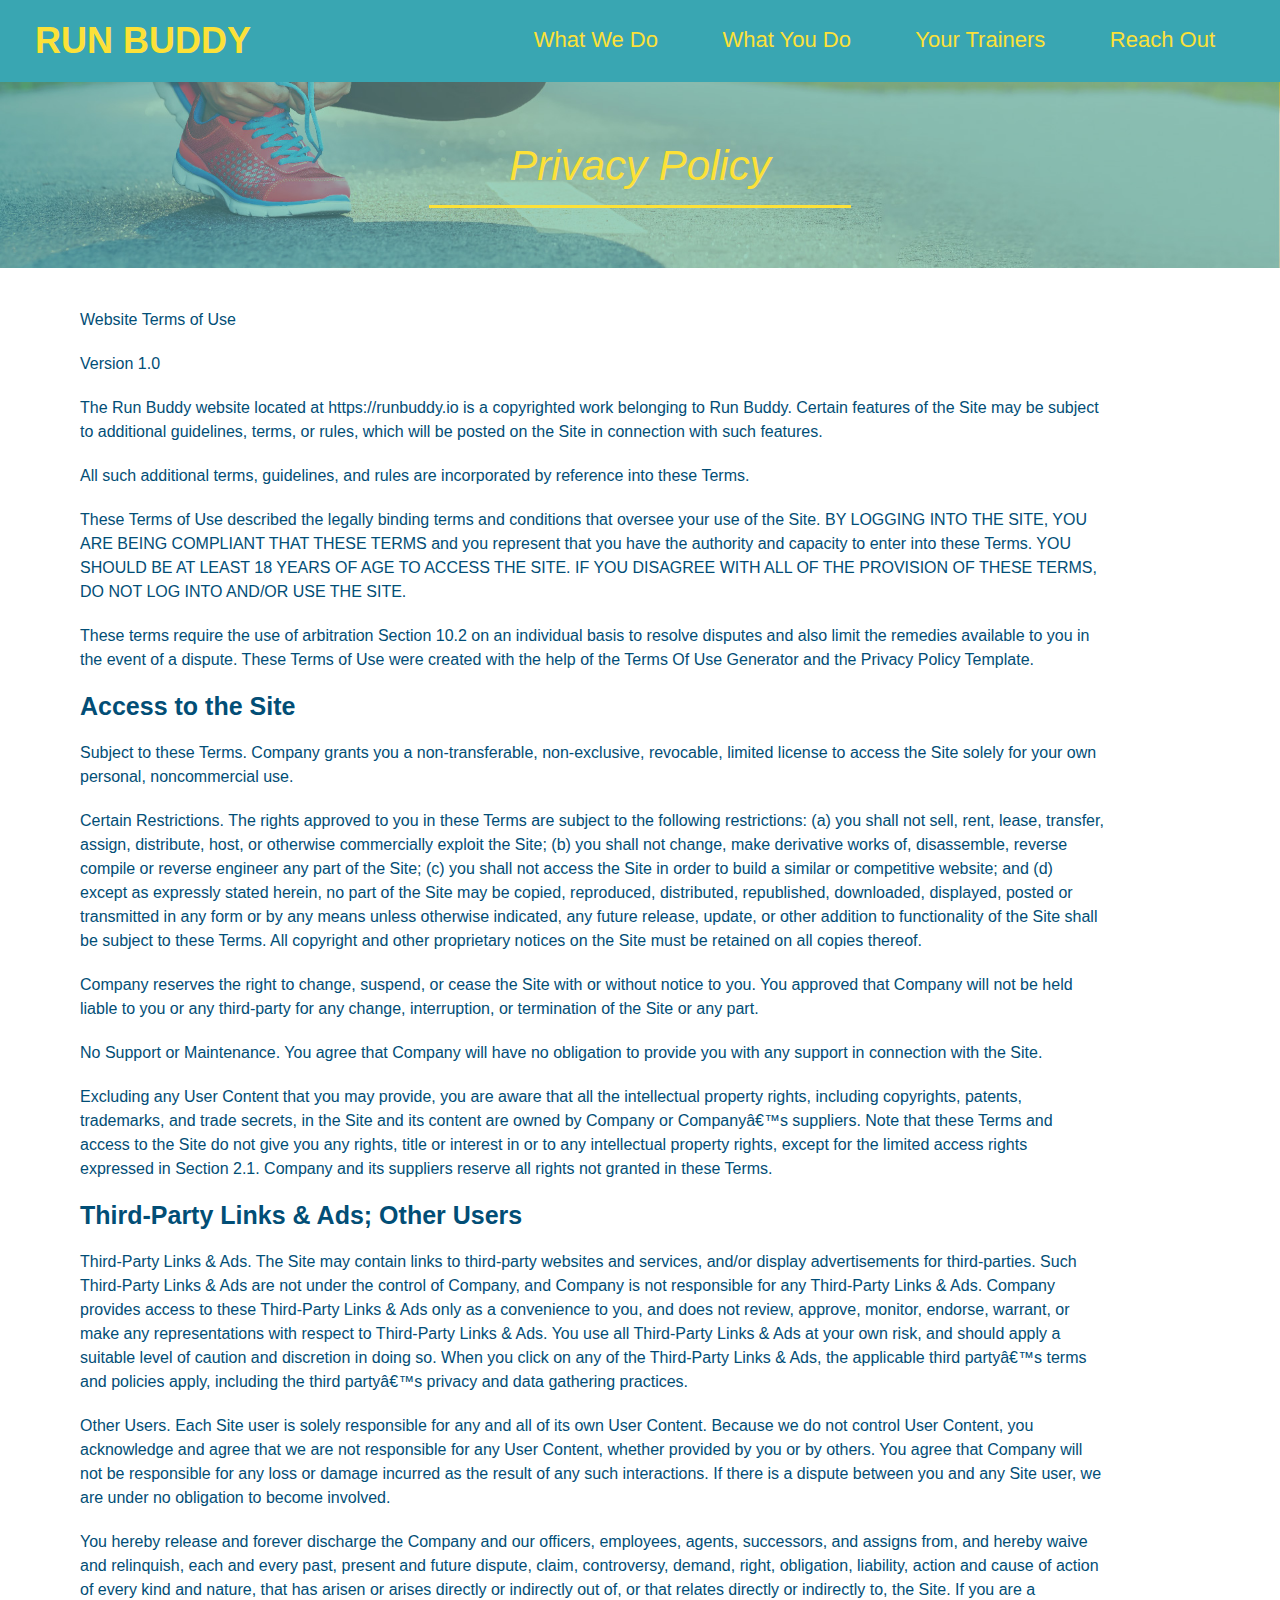
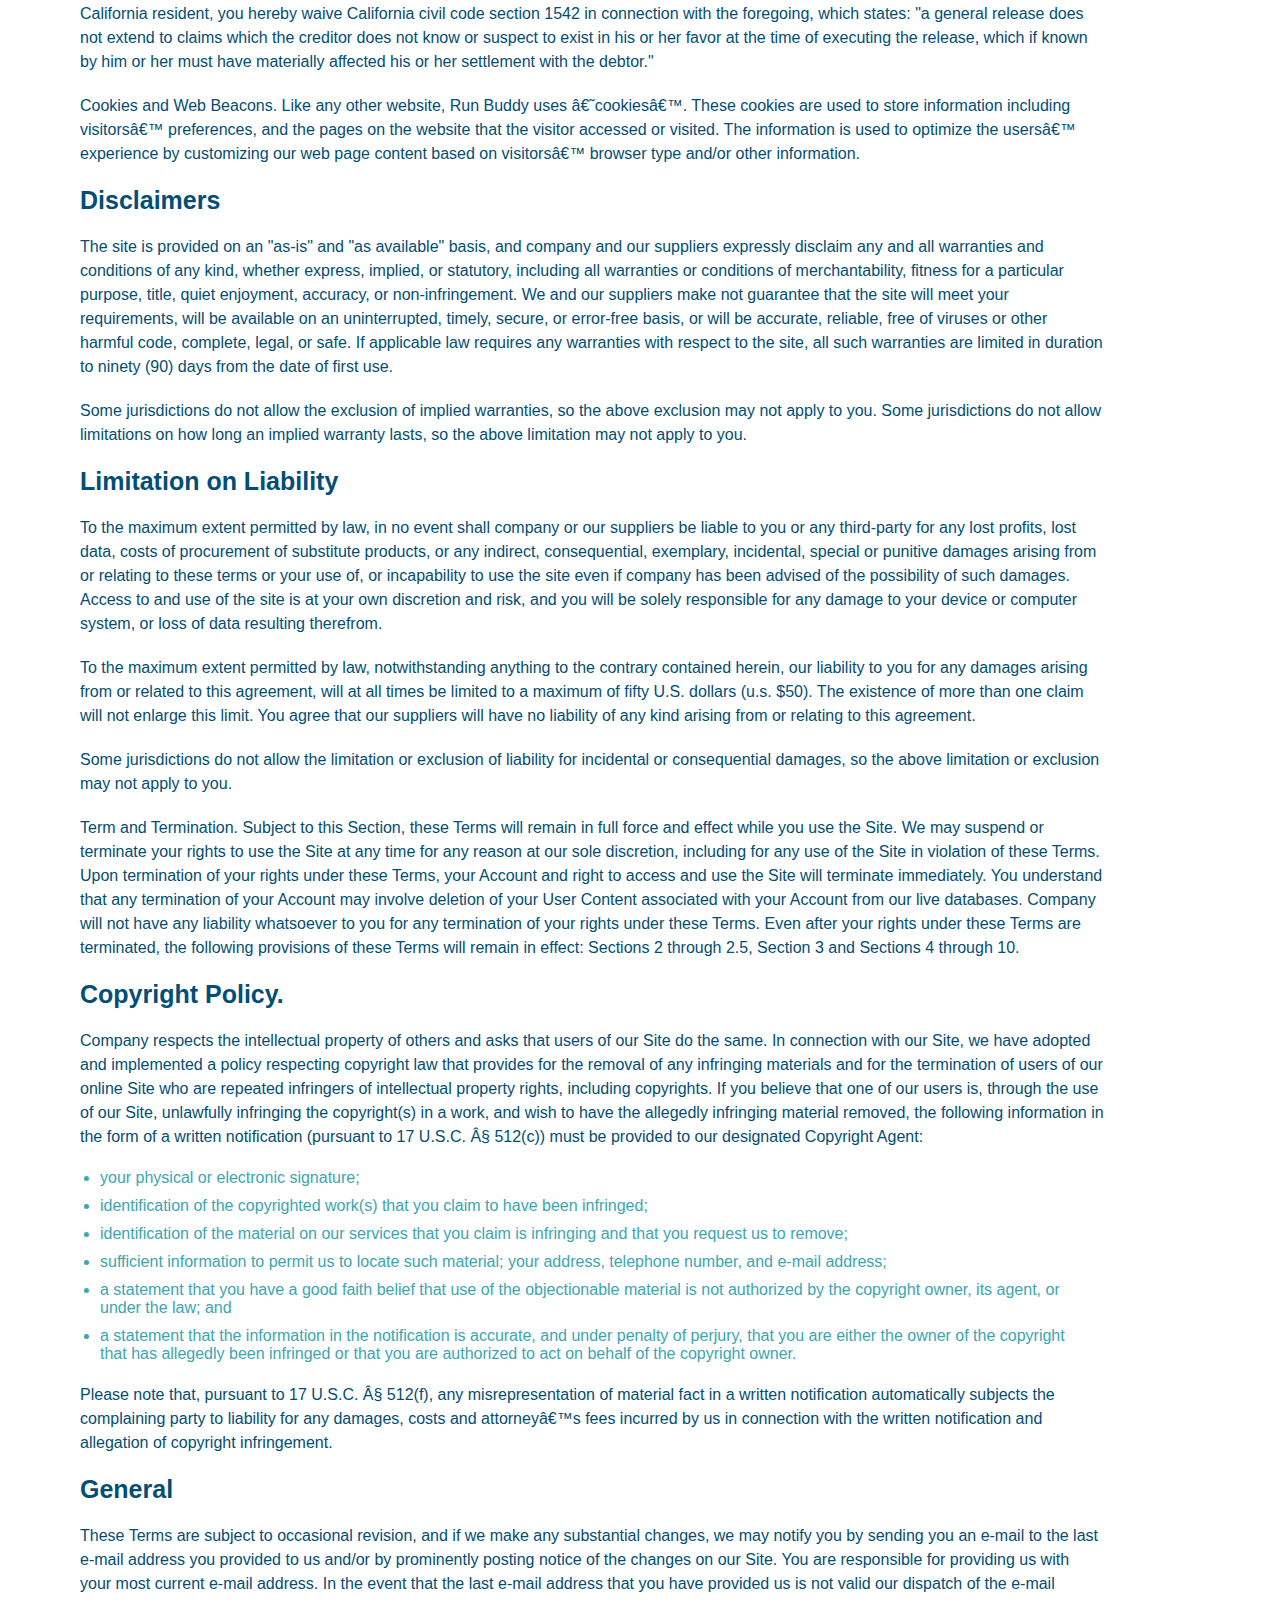
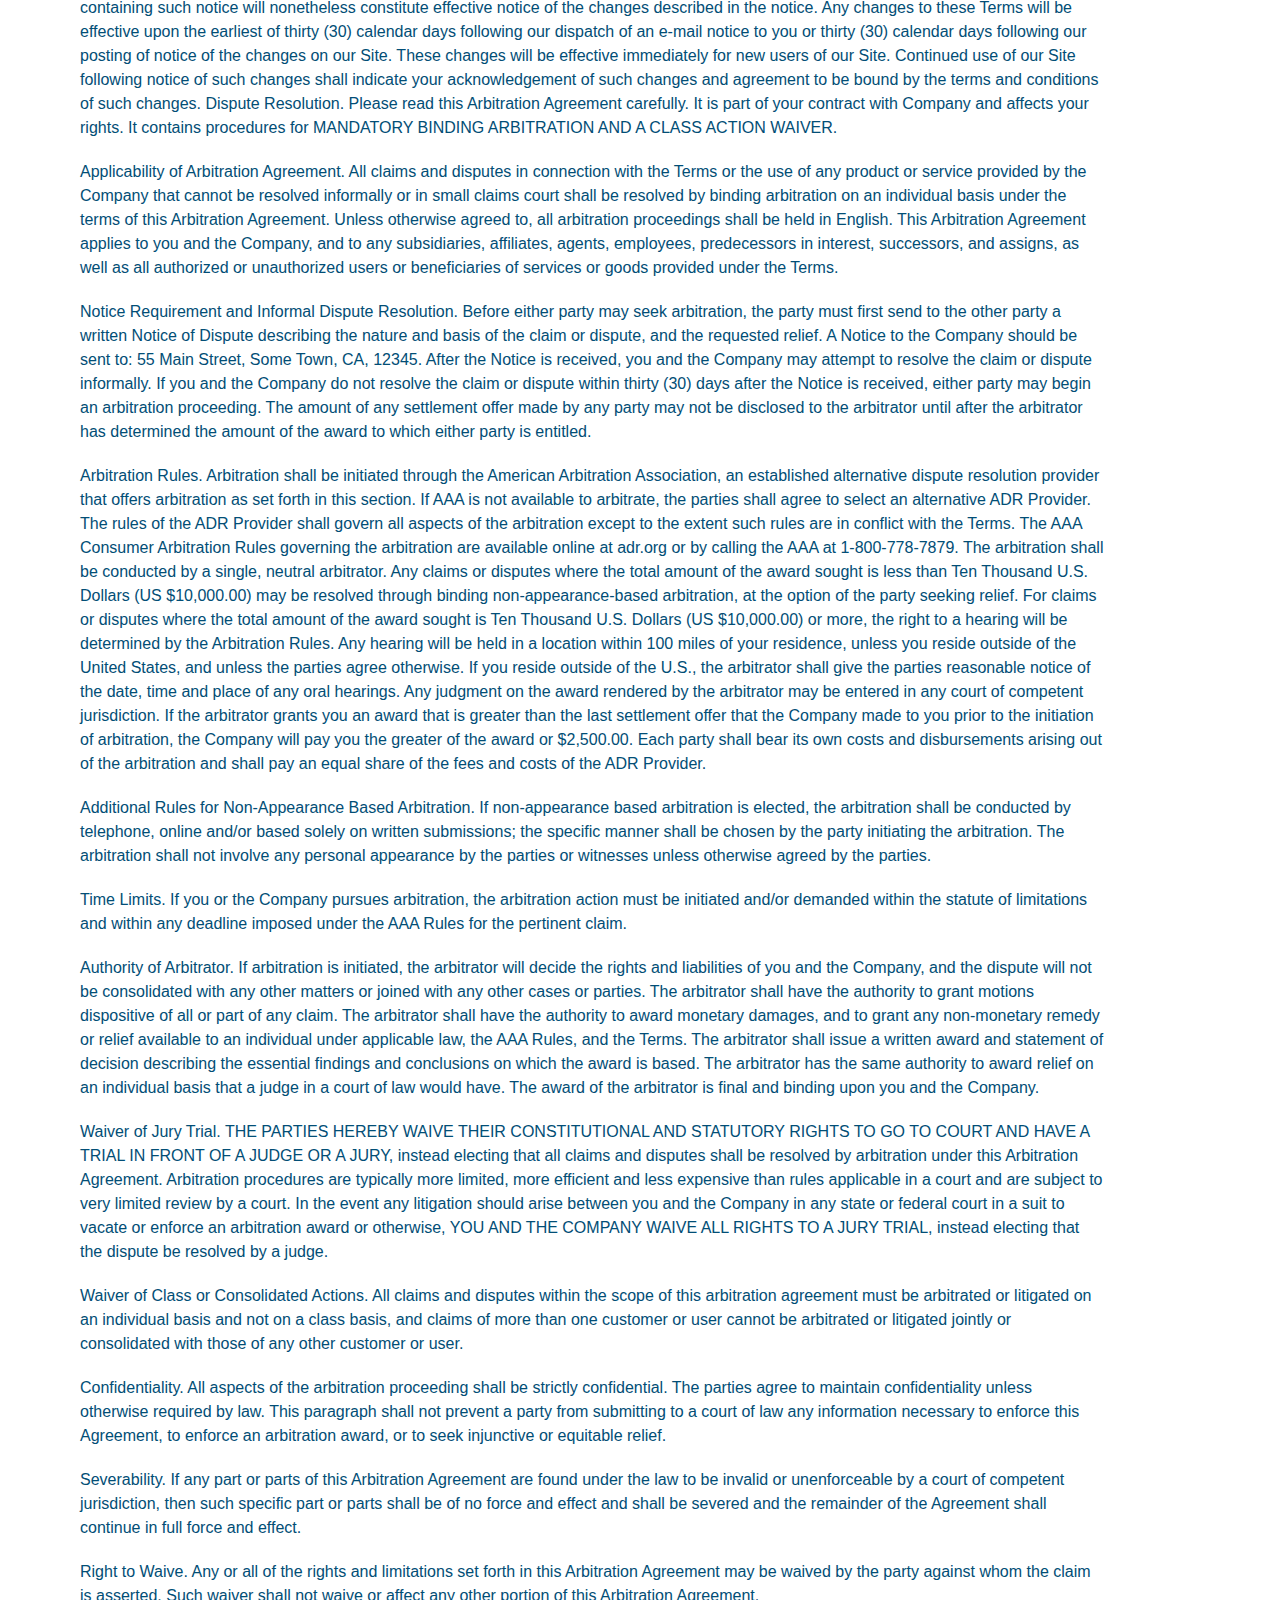
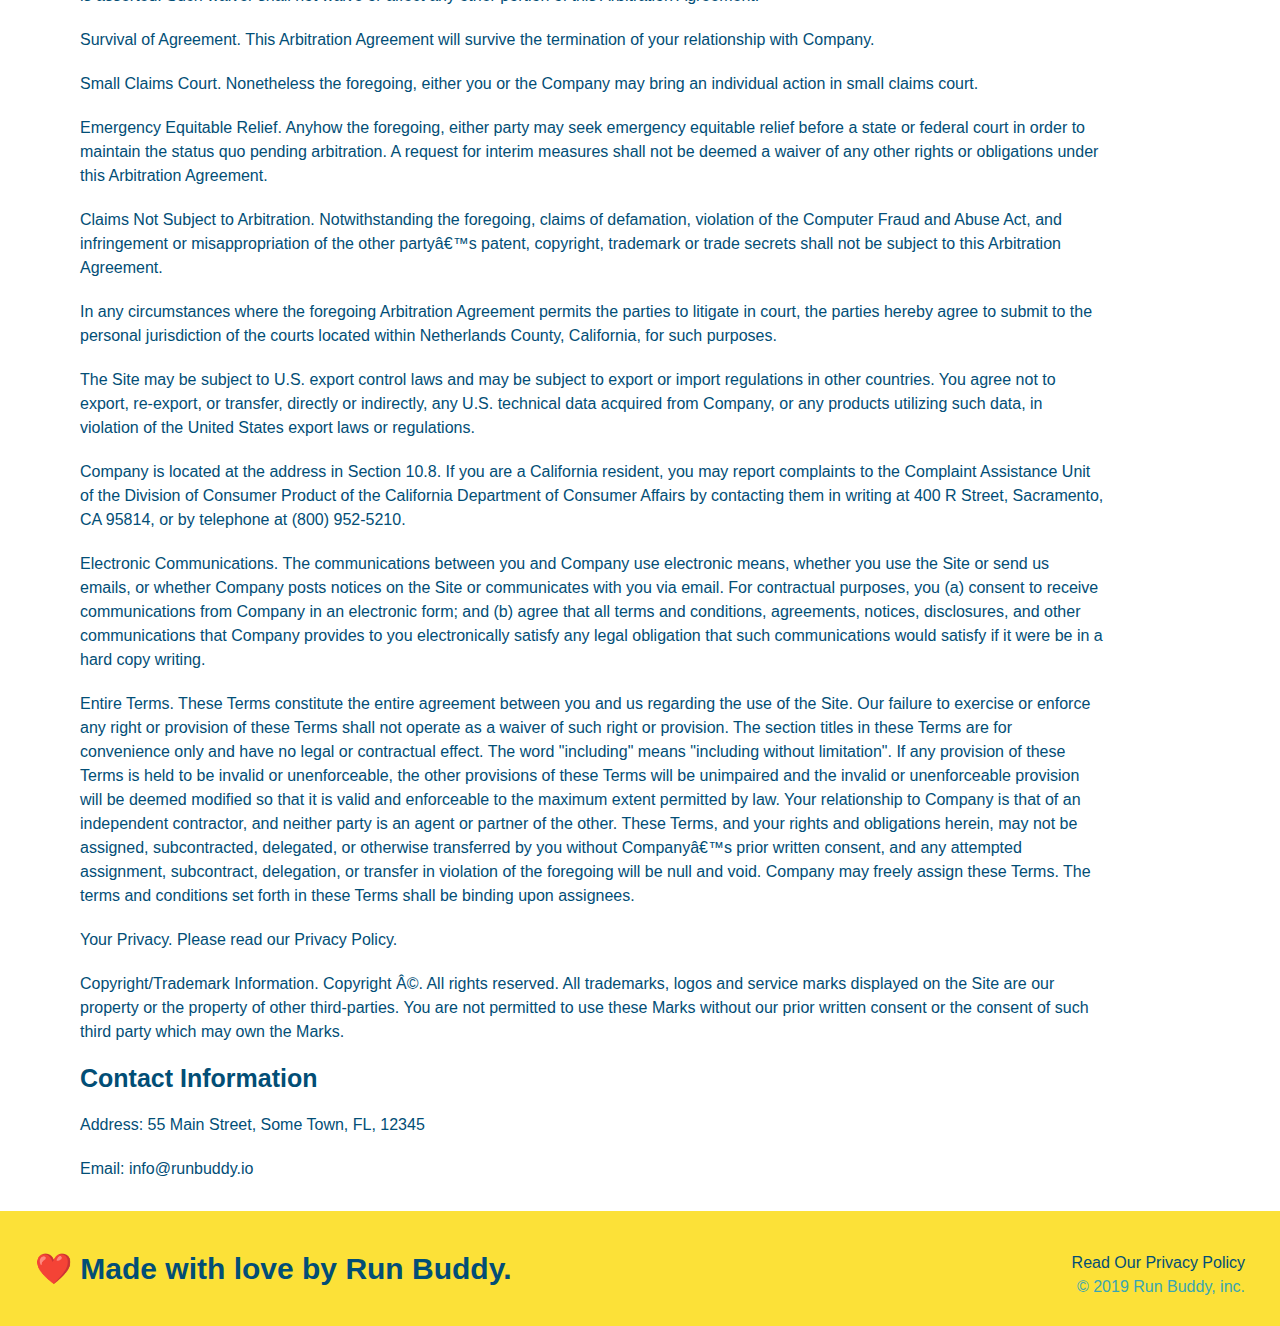
==== privacy-policy.html @ 3d94818f "Run Buddy .1" ====
<!DOCTYPE html>
<html lang="en">
    <head>
        <meta charset="UTF-8">
        <title>Privacy Policy - Run Buddy</title>
        <link rel="stylesheet" href="./assets/css/style.css" />
        <link rel="stylesheet" href="assets/css/secondary-styles.css">
    </head>
    <body>
        <header>
            <h1>
                <a href="/">RUN BUDDY</a>
            </h1>
            <nav>
                <!--Unordered list element-->
                <ul>
                    <!--list item element-->
                    <li>
                        <!--Anchor element-->
                        <a href="./index.html#what-we-do"> What We Do</a>
                    </li>
                    <li>
                        <a href="./index.html#what-you-do">What You Do</a>
                    </li>
                    <li>
                        <a href="./index.html#your-trainers">Your Trainers</a>
                    </li>
                    <li>
                        <a href="./index.html#reach-out">Reach Out</a>
                    </li>
                </ul>
            </nav>
        </header> 
        
        <section class="hero hero-secondary">
            <h2 class="page-title">
                Privacy Policy
            </h2>
        </section> 
        <article class="secondary-content"> 
            <p>
                Website Terms of Use
              </p>
        
              <p>
                Version 1.0
              </p>
        
              <p>
                The Run Buddy website located at https://runbuddy.io is a copyrighted work belonging to Run Buddy. Certain
                features of the Site may be subject to additional guidelines, terms, or rules, which will be posted on the Site
                in connection with such features.
              </p>
        
              <p>
                All such additional terms, guidelines, and rules are incorporated by reference into these Terms.
              </p>
        
              <p>
                These Terms of Use described the legally binding terms and conditions that oversee your use of the Site. BY
                LOGGING INTO THE SITE, YOU ARE BEING COMPLIANT THAT THESE TERMS and you represent that you have the authority
                and capacity to enter into these Terms. YOU SHOULD BE AT LEAST 18 YEARS OF AGE TO ACCESS THE SITE. IF YOU
                DISAGREE WITH ALL OF THE PROVISION OF THESE TERMS, DO NOT LOG INTO AND/OR USE THE SITE.
              </p>
        
              <p>
                These terms require the use of arbitration Section 10.2 on an individual basis to resolve disputes and also
                limit the remedies available to you in the event of a dispute. These Terms of Use were created with the help of
                the Terms Of Use Generator and the Privacy Policy Template.
              </p>
        
              <h3>
                Access to the Site
              </h3>
        
              <p>
                Subject to these Terms. Company grants you a non-transferable, non-exclusive, revocable, limited license to
                access the Site solely for your own personal, noncommercial use.
              </p>
        
              <p>
                Certain Restrictions. The rights approved to you in these Terms are subject to the following restrictions: (a)
                you shall not sell, rent, lease, transfer, assign, distribute, host, or otherwise commercially exploit the Site;
                (b) you shall not change, make derivative works of, disassemble, reverse compile or reverse engineer any part of
                the Site; (c) you shall not access the Site in order to build a similar or competitive website; and (d) except
                as expressly stated herein, no part of the Site may be copied, reproduced, distributed, republished, downloaded,
                displayed, posted or transmitted in any form or by any means unless otherwise indicated, any future release,
                update, or other addition to functionality of the Site shall be subject to these Terms. All copyright and other
                proprietary notices on the Site must be retained on all copies thereof.
              </p>
        
              <p>
                Company reserves the right to change, suspend, or cease the Site with or without notice to you. You approved
                that Company will not be held liable to you or any third-party for any change, interruption, or termination of
                the Site or any part.
              </p>
        
              <p>
                No Support or Maintenance. You agree that Company will have no obligation to provide you with any support in
                connection with the Site.
              </p>
        
              <p>
                Excluding any User Content that you may provide, you are aware that all the intellectual property rights,
                including copyrights, patents, trademarks, and trade secrets, in the Site and its content are owned by Company
                or Companyâ€™s suppliers. Note that these Terms and access to the Site do not give you any rights, title or
                interest in or to any intellectual property rights, except for the limited access rights expressed in Section
                2.1. Company and its suppliers reserve all rights not granted in these Terms.
              </p>
        
              <h3>
                Third-Party Links & Ads; Other Users
              </h3>
        
              <p>
                Third-Party Links & Ads. The Site may contain links to third-party websites and services, and/or display
                advertisements for third-parties. Such Third-Party Links & Ads are not under the control of Company, and Company
                is not responsible for any Third-Party Links & Ads. Company provides access to these Third-Party Links & Ads
                only as a convenience to you, and does not review, approve, monitor, endorse, warrant, or make any
                representations with respect to Third-Party Links & Ads. You use all Third-Party Links & Ads at your own risk,
                and should apply a suitable level of caution and discretion in doing so. When you click on any of the
                Third-Party Links & Ads, the applicable third partyâ€™s terms and policies apply, including the third partyâ€™s
                privacy and data gathering practices.
              </p>
        
              <p>
                Other Users. Each Site user is solely responsible for any and all of its own User Content. Because we do not
                control User Content, you acknowledge and agree that we are not responsible for any User Content, whether
                provided by you or by others. You agree that Company will not be responsible for any loss or damage incurred as
                the result of any such interactions. If there is a dispute between you and any Site user, we are under no
                obligation to become involved.
              </p>
        
              <p>
                You hereby release and forever discharge the Company and our officers, employees, agents, successors, and
                assigns from, and hereby waive and relinquish, each and every past, present and future dispute, claim,
                controversy, demand, right, obligation, liability, action and cause of action of every kind and nature, that has
                arisen or arises directly or indirectly out of, or that relates directly or indirectly to, the Site. If you are
                a California resident, you hereby waive California civil code section 1542 in connection with the foregoing,
                which states: "a general release does not extend to claims which the creditor does not know or suspect to exist
                in his or her favor at the time of executing the release, which if known by him or her must have materially
                affected his or her settlement with the debtor."
              </p>
        
              <p>
                Cookies and Web Beacons. Like any other website, Run Buddy uses â€˜cookiesâ€™. These cookies are used to store
                information including visitorsâ€™ preferences, and the pages on the website that the visitor accessed or visited.
                The information is used to optimize the usersâ€™ experience by customizing our web page content based on visitorsâ€™
                browser type and/or other information.
              </p>
        
              <h3>
                Disclaimers
              </h3>
        
              <p>
                The site is provided on an "as-is" and "as available" basis, and company and our suppliers expressly disclaim
                any and all warranties and conditions of any kind, whether express, implied, or statutory, including all
                warranties or conditions of merchantability, fitness for a particular purpose, title, quiet enjoyment, accuracy,
                or non-infringement. We and our suppliers make not guarantee that the site will meet your requirements, will be
                available on an uninterrupted, timely, secure, or error-free basis, or will be accurate, reliable, free of
                viruses or other harmful code, complete, legal, or safe. If applicable law requires any warranties with respect
                to the site, all such warranties are limited in duration to ninety (90) days from the date of first use.
              </p>
        
              <p>
                Some jurisdictions do not allow the exclusion of implied warranties, so the above exclusion may not apply to
                you. Some jurisdictions do not allow limitations on how long an implied warranty lasts, so the above limitation
                may not apply to you.
              </p>
        
              <h3>
                Limitation on Liability
              </h3>
        
              <p>
                To the maximum extent permitted by law, in no event shall company or our suppliers be liable to you or any
                third-party for any lost profits, lost data, costs of procurement of substitute products, or any indirect,
                consequential, exemplary, incidental, special or punitive damages arising from or relating to these terms or
                your use of, or incapability to use the site even if company has been advised of the possibility of such
                damages. Access to and use of the site is at your own discretion and risk, and you will be solely responsible
                for any damage to your device or computer system, or loss of data resulting therefrom.
              </p>
        
              <p>
                To the maximum extent permitted by law, notwithstanding anything to the contrary contained herein, our liability
                to you for any damages arising from or related to this agreement, will at all times be limited to a maximum of
                fifty U.S. dollars (u.s. $50). The existence of more than one claim will not enlarge this limit. You agree that
                our suppliers will have no liability of any kind arising from or relating to this agreement.
              </p>
        
              <p>
                Some jurisdictions do not allow the limitation or exclusion of liability for incidental or consequential
                damages, so the above limitation or exclusion may not apply to you.
              </p>
        
              <p>
                Term and Termination. Subject to this Section, these Terms will remain in full force and effect while you use
                the Site. We may suspend or terminate your rights to use the Site at any time for any reason at our sole
                discretion, including for any use of the Site in violation of these Terms. Upon termination of your rights under
                these Terms, your Account and right to access and use the Site will terminate immediately. You understand that
                any termination of your Account may involve deletion of your User Content associated with your Account from our
                live databases. Company will not have any liability whatsoever to you for any termination of your rights under
                these Terms. Even after your rights under these Terms are terminated, the following provisions of these Terms
                will remain in effect: Sections 2 through 2.5, Section 3 and Sections 4 through 10.
              </p>
        
              <h3>
                Copyright Policy.
              </h3>
        
              <p>
                Company respects the intellectual property of others and asks that users of our Site do the same. In connection
                with our Site, we have adopted and implemented a policy respecting copyright law that provides for the removal
                of any infringing materials and for the termination of users of our online Site who are repeated infringers of
                intellectual property rights, including copyrights. If you believe that one of our users is, through the use of
                our Site, unlawfully infringing the copyright(s) in a work, and wish to have the allegedly infringing material
                removed, the following information in the form of a written notification (pursuant to 17 U.S.C. Â§ 512(c)) must
                be provided to our designated Copyright Agent:
              </p>
        
              <ul>
                <li>
                  your physical or electronic signature;
                </li>
                <li>
                  identification of the copyrighted work(s) that you claim to have been infringed;
                </li>
                <li>
                  identification of the material on our services that you claim is infringing and that you request us to remove;
                </li>
                <li>
                  sufficient information to permit us to locate such material; your address, telephone number, and e-mail
                  address;
                </li>
                <li>
                  a statement that you have a good faith belief that use of the objectionable material is not authorized by the
                  copyright owner, its agent, or under the law; and
                </li>
                <li>
                  a statement that the information in the notification is accurate, and under penalty of perjury, that you are
                  either the owner of the copyright that has allegedly been infringed or that you are authorized to act on
                  behalf of the copyright owner.
                </li>
              </ul>
        
              <p>
                Please note that, pursuant to 17 U.S.C. Â§ 512(f), any misrepresentation of material fact in a written
                notification automatically subjects the complaining party to liability for any damages, costs and attorneyâ€™s
                fees incurred by us in connection with the written notification and allegation of copyright infringement.
              </p>
        
              <h3>
                General
              </h3>
        
              <p>
                These Terms are subject to occasional revision, and if we make any substantial changes, we may notify you by
                sending you an e-mail to the last e-mail address you provided to us and/or by prominently posting notice of the
                changes on our Site. You are responsible for providing us with your most current e-mail address. In the event
                that the last e-mail address that you have provided us is not valid our dispatch of the e-mail containing such
                notice will nonetheless constitute effective notice of the changes described in the notice. Any changes to these
                Terms will be effective upon the earliest of thirty (30) calendar days following our dispatch of an e-mail
                notice to you or thirty (30) calendar days following our posting of notice of the changes on our Site. These
                changes will be effective immediately for new users of our Site. Continued use of our Site following notice of
                such changes shall indicate your acknowledgement of such changes and agreement to be bound by the terms and
                conditions of such changes. Dispute Resolution. Please read this Arbitration Agreement carefully. It is part of
                your contract with Company and affects your rights. It contains procedures for MANDATORY BINDING ARBITRATION AND
                A CLASS ACTION WAIVER.
              </p>
        
              <p>
                Applicability of Arbitration Agreement. All claims and disputes in connection with the Terms or the use of any
                product or service provided by the Company that cannot be resolved informally or in small claims court shall be
                resolved by binding arbitration on an individual basis under the terms of this Arbitration Agreement. Unless
                otherwise agreed to, all arbitration proceedings shall be held in English. This Arbitration Agreement applies to
                you and the Company, and to any subsidiaries, affiliates, agents, employees, predecessors in interest,
                successors, and assigns, as well as all authorized or unauthorized users or beneficiaries of services or goods
                provided under the Terms.
              </p>
        
              <p>
                Notice Requirement and Informal Dispute Resolution. Before either party may seek arbitration, the party must
                first send to the other party a written Notice of Dispute describing the nature and basis of the claim or
                dispute, and the requested relief. A Notice to the Company should be sent to: 55 Main Street, Some Town, CA,
                12345. After the Notice is received, you and the Company may attempt to resolve the claim or dispute informally.
                If you and the Company do not resolve the claim or dispute within thirty (30) days after the Notice is received,
                either party may begin an arbitration proceeding. The amount of any settlement offer made by any party may not
                be disclosed to the arbitrator until after the arbitrator has determined the amount of the award to which either
                party is entitled.
              </p>
        
              <p>
                Arbitration Rules. Arbitration shall be initiated through the American Arbitration Association, an established
                alternative dispute resolution provider that offers arbitration as set forth in this section. If AAA is not
                available to arbitrate, the parties shall agree to select an alternative ADR Provider. The rules of the ADR
                Provider shall govern all aspects of the arbitration except to the extent such rules are in conflict with the
                Terms. The AAA Consumer Arbitration Rules governing the arbitration are available online at adr.org or by
                calling the AAA at 1-800-778-7879. The arbitration shall be conducted by a single, neutral arbitrator. Any
                claims or disputes where the total amount of the award sought is less than Ten Thousand U.S. Dollars (US
                $10,000.00) may be resolved through binding non-appearance-based arbitration, at the option of the party seeking
                relief. For claims or disputes where the total amount of the award sought is Ten Thousand U.S. Dollars (US
                $10,000.00) or more, the right to a hearing will be determined by the Arbitration Rules. Any hearing will be
                held in a location within 100 miles of your residence, unless you reside outside of the United States, and
                unless the parties agree otherwise. If you reside outside of the U.S., the arbitrator shall give the parties
                reasonable notice of the date, time and place of any oral hearings. Any judgment on the award rendered by the
                arbitrator may be entered in any court of competent jurisdiction. If the arbitrator grants you an award that is
                greater than the last settlement offer that the Company made to you prior to the initiation of arbitration, the
                Company will pay you the greater of the award or $2,500.00. Each party shall bear its own costs and
                disbursements arising out of the arbitration and shall pay an equal share of the fees and costs of the ADR
                Provider.
              </p>
        
              <p>
                Additional Rules for Non-Appearance Based Arbitration. If non-appearance based arbitration is elected, the
                arbitration shall be conducted by telephone, online and/or based solely on written submissions; the specific
                manner shall be chosen by the party initiating the arbitration. The arbitration shall not involve any personal
                appearance by the parties or witnesses unless otherwise agreed by the parties.
              </p>
        
              <p>
                Time Limits. If you or the Company pursues arbitration, the arbitration action must be initiated and/or demanded
                within the statute of limitations and within any deadline imposed under the AAA Rules for the pertinent claim.
              </p>
        
              <p>
                Authority of Arbitrator. If arbitration is initiated, the arbitrator will decide the rights and liabilities of
                you and the Company, and the dispute will not be consolidated with any other matters or joined with any other
                cases or parties. The arbitrator shall have the authority to grant motions dispositive of all or part of any
                claim. The arbitrator shall have the authority to award monetary damages, and to grant any non-monetary remedy
                or relief available to an individual under applicable law, the AAA Rules, and the Terms. The arbitrator shall
                issue a written award and statement of decision describing the essential findings and conclusions on which the
                award is based. The arbitrator has the same authority to award relief on an individual basis that a judge in a
                court of law would have. The award of the arbitrator is final and binding upon you and the Company.
              </p>
        
              <p>
                Waiver of Jury Trial. THE PARTIES HEREBY WAIVE THEIR CONSTITUTIONAL AND STATUTORY RIGHTS TO GO TO COURT AND HAVE
                A TRIAL IN FRONT OF A JUDGE OR A JURY, instead electing that all claims and disputes shall be resolved by
                arbitration under this Arbitration Agreement. Arbitration procedures are typically more limited, more efficient
                and less expensive than rules applicable in a court and are subject to very limited review by a court. In the
                event any litigation should arise between you and the Company in any state or federal court in a suit to vacate
                or enforce an arbitration award or otherwise, YOU AND THE COMPANY WAIVE ALL RIGHTS TO A JURY TRIAL, instead
                electing that the dispute be resolved by a judge.
              </p>
        
              <p>
                Waiver of Class or Consolidated Actions. All claims and disputes within the scope of this arbitration agreement
                must be arbitrated or litigated on an individual basis and not on a class basis, and claims of more than one
                customer or user cannot be arbitrated or litigated jointly or consolidated with those of any other customer or
                user.
              </p>
        
              <p>
                Confidentiality. All aspects of the arbitration proceeding shall be strictly confidential. The parties agree to
                maintain confidentiality unless otherwise required by law. This paragraph shall not prevent a party from
                submitting to a court of law any information necessary to enforce this Agreement, to enforce an arbitration
                award, or to seek injunctive or equitable relief.
              </p>
        
              <p>
                Severability. If any part or parts of this Arbitration Agreement are found under the law to be invalid or
                unenforceable by a court of competent jurisdiction, then such specific part or parts shall be of no force and
                effect and shall be severed and the remainder of the Agreement shall continue in full force and effect.
              </p>
        
              <p>
                Right to Waive. Any or all of the rights and limitations set forth in this Arbitration Agreement may be waived
                by the party against whom the claim is asserted. Such waiver shall not waive or affect any other portion of this
                Arbitration Agreement.
              </p>
        
              <p>
                Survival of Agreement. This Arbitration Agreement will survive the termination of your relationship with
                Company.
              </p>
        
              <p>
                Small Claims Court. Nonetheless the foregoing, either you or the Company may bring an individual action in small
                claims court.
              </p>
        
              <p>
                Emergency Equitable Relief. Anyhow the foregoing, either party may seek emergency equitable relief before a
                state or federal court in order to maintain the status quo pending arbitration. A request for interim measures
                shall not be deemed a waiver of any other rights or obligations under this Arbitration Agreement.
              </p>
        
              <p>
                Claims Not Subject to Arbitration. Notwithstanding the foregoing, claims of defamation, violation of the
                Computer Fraud and Abuse Act, and infringement or misappropriation of the other partyâ€™s patent, copyright,
                trademark or trade secrets shall not be subject to this Arbitration Agreement.
              </p>
        
              <p>
                In any circumstances where the foregoing Arbitration Agreement permits the parties to litigate in court, the
                parties hereby agree to submit to the personal jurisdiction of the courts located within Netherlands County,
                California, for such purposes.
              </p>
        
              <p>
                The Site may be subject to U.S. export control laws and may be subject to export or import regulations in other
                countries. You agree not to export, re-export, or transfer, directly or indirectly, any U.S. technical data
                acquired from Company, or any products utilizing such data, in violation of the United States export laws or
                regulations.
              </p>
        
              <p>
                Company is located at the address in Section 10.8. If you are a California resident, you may report complaints
                to the Complaint Assistance Unit of the Division of Consumer Product of the California Department of Consumer
                Affairs by contacting them in writing at 400 R Street, Sacramento, CA 95814, or by telephone at (800) 952-5210.
              </p>
        
              <p>
                Electronic Communications. The communications between you and Company use electronic means, whether you use the
                Site or send us emails, or whether Company posts notices on the Site or communicates with you via email. For
                contractual purposes, you (a) consent to receive communications from Company in an electronic form; and (b)
                agree that all terms and conditions, agreements, notices, disclosures, and other communications that Company
                provides to you electronically satisfy any legal obligation that such communications would satisfy if it were be
                in a hard copy writing.
              </p>
        
              <p>
                Entire Terms. These Terms constitute the entire agreement between you and us regarding the use of the Site. Our
                failure to exercise or enforce any right or provision of these Terms shall not operate as a waiver of such right
                or provision. The section titles in these Terms are for convenience only and have no legal or contractual
                effect. The word "including" means "including without limitation". If any provision of these Terms is held to be
                invalid or unenforceable, the other provisions of these Terms will be unimpaired and the invalid or
                unenforceable provision will be deemed modified so that it is valid and enforceable to the maximum extent
                permitted by law. Your relationship to Company is that of an independent contractor, and neither party is an
                agent or partner of the other. These Terms, and your rights and obligations herein, may not be assigned,
                subcontracted, delegated, or otherwise transferred by you without Companyâ€™s prior written consent, and any
                attempted assignment, subcontract, delegation, or transfer in violation of the foregoing will be null and void.
                Company may freely assign these Terms. The terms and conditions set forth in these Terms shall be binding upon
                assignees.
              </p>
        
              <p>
                Your Privacy. Please read our Privacy Policy.
              </p>
        
              <p>
                Copyright/Trademark Information. Copyright Â©. All rights reserved. All trademarks, logos and service marks
                displayed on the Site are our property or the property of other third-parties. You are not permitted to use
                these Marks without our prior written consent or the consent of such third party which may own the Marks.
              </p>
        
              <h3>
                Contact Information
              </h3>
        
              <p>
                Address: 55 Main Street, Some Town, FL, 12345
              </p>
        
              <p>
                Email: info@runbuddy.io
              </p>
        </article> 
    </body>
    <footer>
        <h2>
            ❤️ Made with love by Run Buddy.
        </h2>
        <div>
            <a>Read Our Privacy Policy</a><br />
            &copy; 2019 Run Buddy, inc.
        </div>
    </footer>
</html>
---- assets/css/style.css ----
/* remove padding and margin */
* {
  margin: 0;
  padding: 0;
  box-sizing: border-box;
}

/* applies styles to body */
body {
    color: #39a6b2;
    font-family: Helvetica, Arial, sans-serif;
  }

  /* apply styles to the header */
  header {
    padding: 20px 35px;
    background-color: #39a6b2;
  }

  /* style h1 element in header */
  header h1 {
    font-weight: bold;
    font-size: 36px;
    color: #fce138;
    margin: 0;
    display: inline;
  }
  
  /* anchor styling in header */ 
  header a {
    text-decoration: none;
    color: #fce138;
  }

  header nav {
    float: right;
    margin: 7px 0;
  }

  header nav ul li {
    display: inline;

  }

  header nav ul li a {
    margin: 0 30px;
    font-weight: lighter;
    font-size: 22px;
  }

  /* footer styling */
  footer {
    background: #fce138;
    width: 100%;
    padding: 40px 35px;
  }

  footer h2 {
    display: inline;
    color: #024e76;
    font-size: 30px;
    margin: 0;
  }

  footer div {
    float: right;
    line-height: 1.5;
    text-align: right;
  }

  footer a {
    color: #024e76;
  }

  Section {
    padding: 60px;
  }

  /* hero styling */
  .hero {
    background-image: url("../images/hero-bg.jpg");
    height: 600px;
    background-size: cover;
    background-position: center;
    position: relative;

  }

  .hero-form {
    background-color: #fce138;
    padding: 20px;
    color: #024e76;
    width: 500px;
    position: absolute;
    border: solid 3px #024e76;
    bottom: 120px;
    right: 140px;
  }

  .hero-form p {
    margin: 5px 0 15px 0;
  }

  .form-input {
    border: 1px solid #024e76;
    display: block;
    padding: 7px 15px;
    font-size: 16px;
    color: #024e76;
    width: 100%;
    margin-bottom: 15px;
  }

  .hero-form label {
    margin: 0 5px;
  }

  .hero-form button {
    color: #fce138;
    background-color: #024e76;
    border: none;
    padding: 10px 20px;
    font-size: 16px;
  }

  /* "what we do" styling */
  .intro {
    text-align: center;
  }


  .intro p {
    line-height: 1.7;
    color: #39a6b2;
    width: 80%;
    font-size: 20px;
    margin: 0 auto;
  }

  /* "what you do" styling */
  .steps {
    text-align: center;
    background: #fce138;
  }
/* "what you do" styling END */

.section-title {
  font-size: 55px;
  color: #024e76;
  margin-bottom: 35px;
  padding: 0 100px 20px 100px;
  display: inline-block;
  border-bottom: 3px solid;
}

.primary-border {
  border-color: #fce138;
}

.secondary-border {
  border-color: #39a6b2;
}

.steps div {
  margin-bottom: 80px;
}

.steps img {
  width: 15%;
  margin: 10px 0;
}

.steps h3 {
  color: #024e76;
  font-size: 46px;
  margin-top: 10px;
}

.steps p {
  color: #39a6b2;
  font-size: 23px;
}

.steps span {
  font-size: 38px;
}

/* trainers styling */
.trainers {
  text-align: center;
}

.trainer {
  width: 900px;
  margin: 0 auto 30px auto;
  background: #024e76;
  color: #fce138;
  overflow: auto;
}

.trainer img {
  width: 35%;
  float: left;
}

.trainer-bio {
  padding: 35px;
  float: left;
  width: 65%;
}

.trainer-bio h3 {
  font-size: 32px;
  margin-bottom: 8px;
}

.trainer-bio h4 {
  font-weight: lighter;
  font-size: 26px;
  margin-bottom: 25px;
}

.trainer-bio p {
  font-size: 17px;
  line-height: 1.3;
}

.text-left {
  text-align: left;
}

.text-right {
  text-align: right;
}

/* reach out style start */ 
.contact {
  text-align: center;
  background-color: #024e76;
}

.contact h2 {
  color: #fce138;
}

.contact-info h3 {
  color: #fce138;
  margin-bottom: 25px;
}

.contact-info div {
  width: 400px;
  display: inline-block;
  vertical-align: top;
  text-align: left;
  margin: 30px 0 0 60px;
  color: white;
}

.contact-info iframe {
  width: 400px;
  height: 400px;
}

.contact-info p, .contact-info address {
  margin: 25px 0;
  line-height: 1.5;
  font-size: 20px;
  font-style: normal;
}

.contact-info a {
  color: #fce138;
}
---- assets/css/secondary-styles.css ----
.hero {
    background-position: bottom;
    height: auto;
    text-align: center;
    margin-bottom: 40px;
}

.hero-secondary h2 {
    color: #fce138;
    border-bottom: 3px solid #fce138;
    display: inline-block;
}

.page-title {
    color: #fce138;
    display: inline-block;
    border-bottom: 4px solid #fce138;
    padding: 0 80px 15px 80px;
    font-weight: normal;
    font-size: 42px;
    font-style: italic;
}

.secondary-content {
    width: 80%;
    margin: 0 80px 30px 80px;
    box-sizing: border-box;
}

article {
    color: #024e76;
}

.secondary-content h3 {
    font-size: 25px;
    margin: 20px 0 20px 0;
}

.secondary-content p {
    font-size: 16px;
    line-height: 1.5;
    margin: 20px 0 20px 0;
}

.secondary-content ul {
    margin: 15px 20px 15px 20px;
}

.secondary-content li {
    color: #39a6b2;
    margin: 10px 0 10px 0;
}
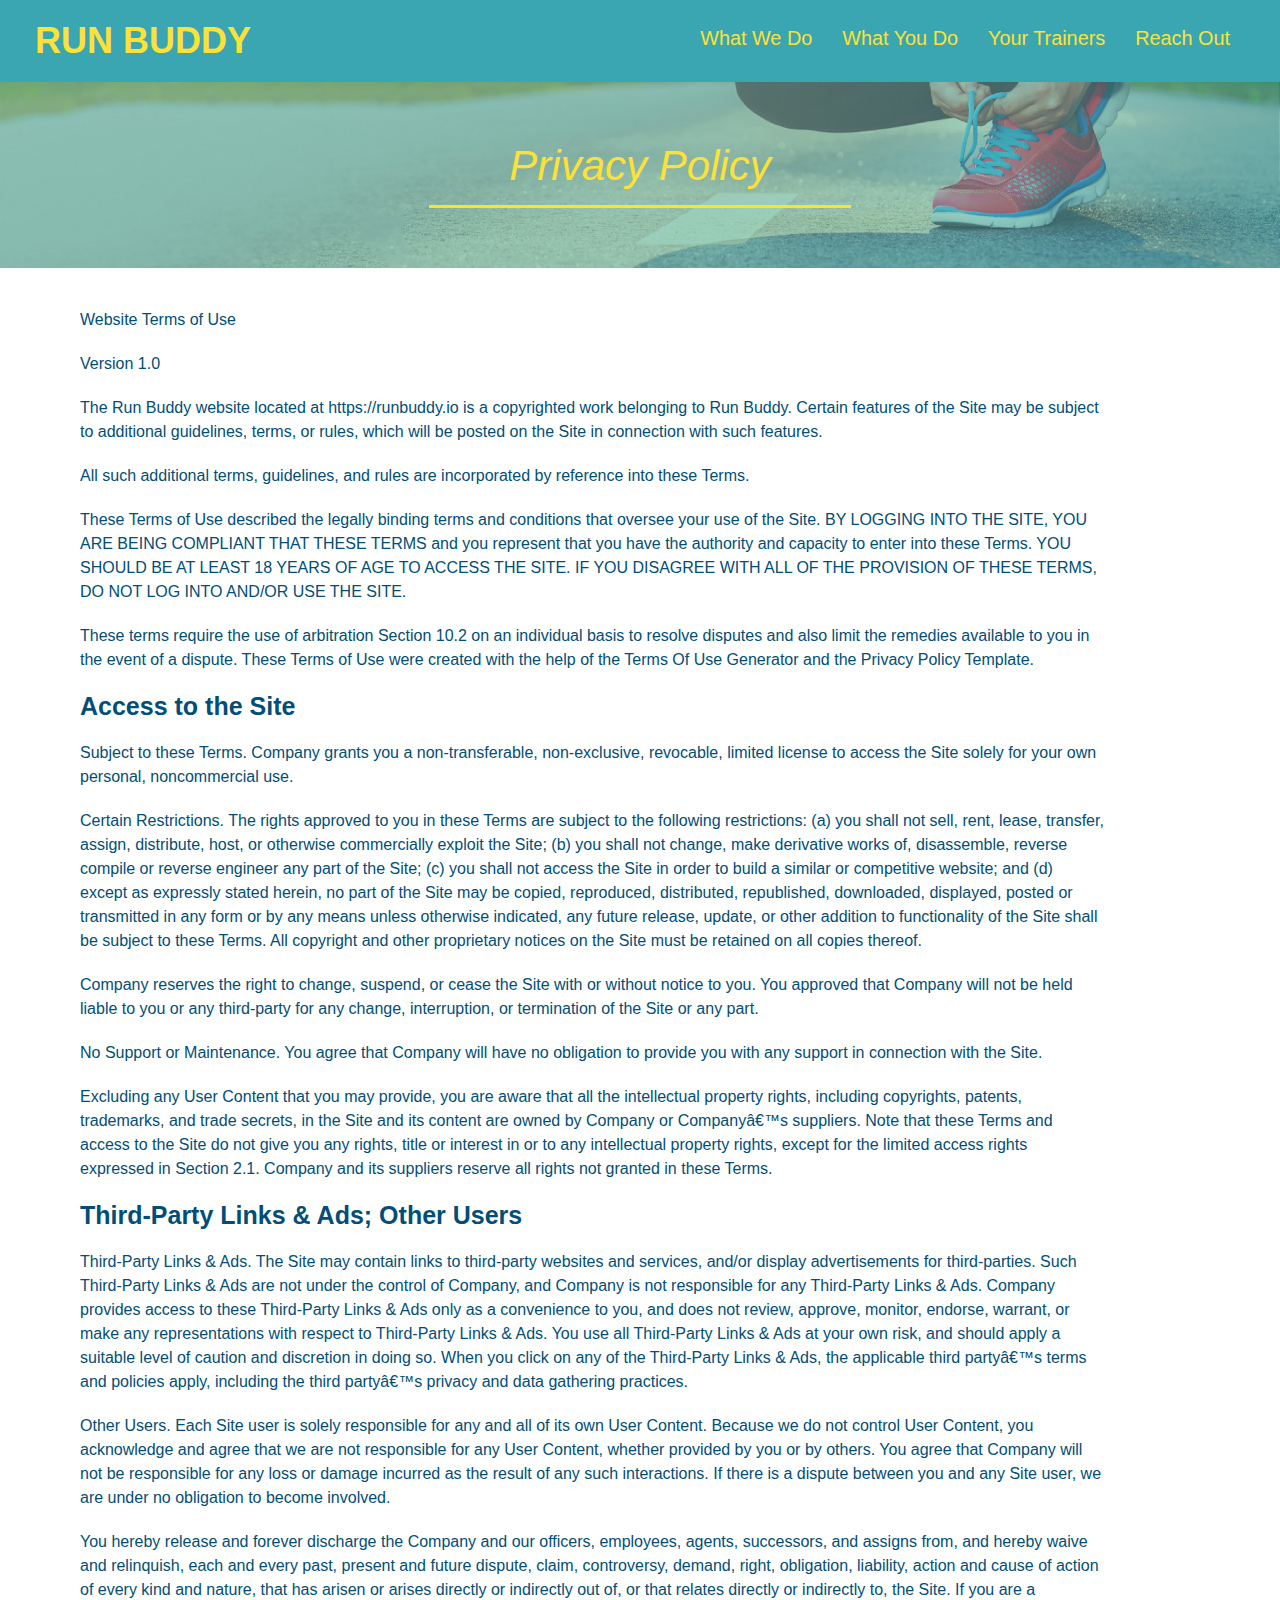
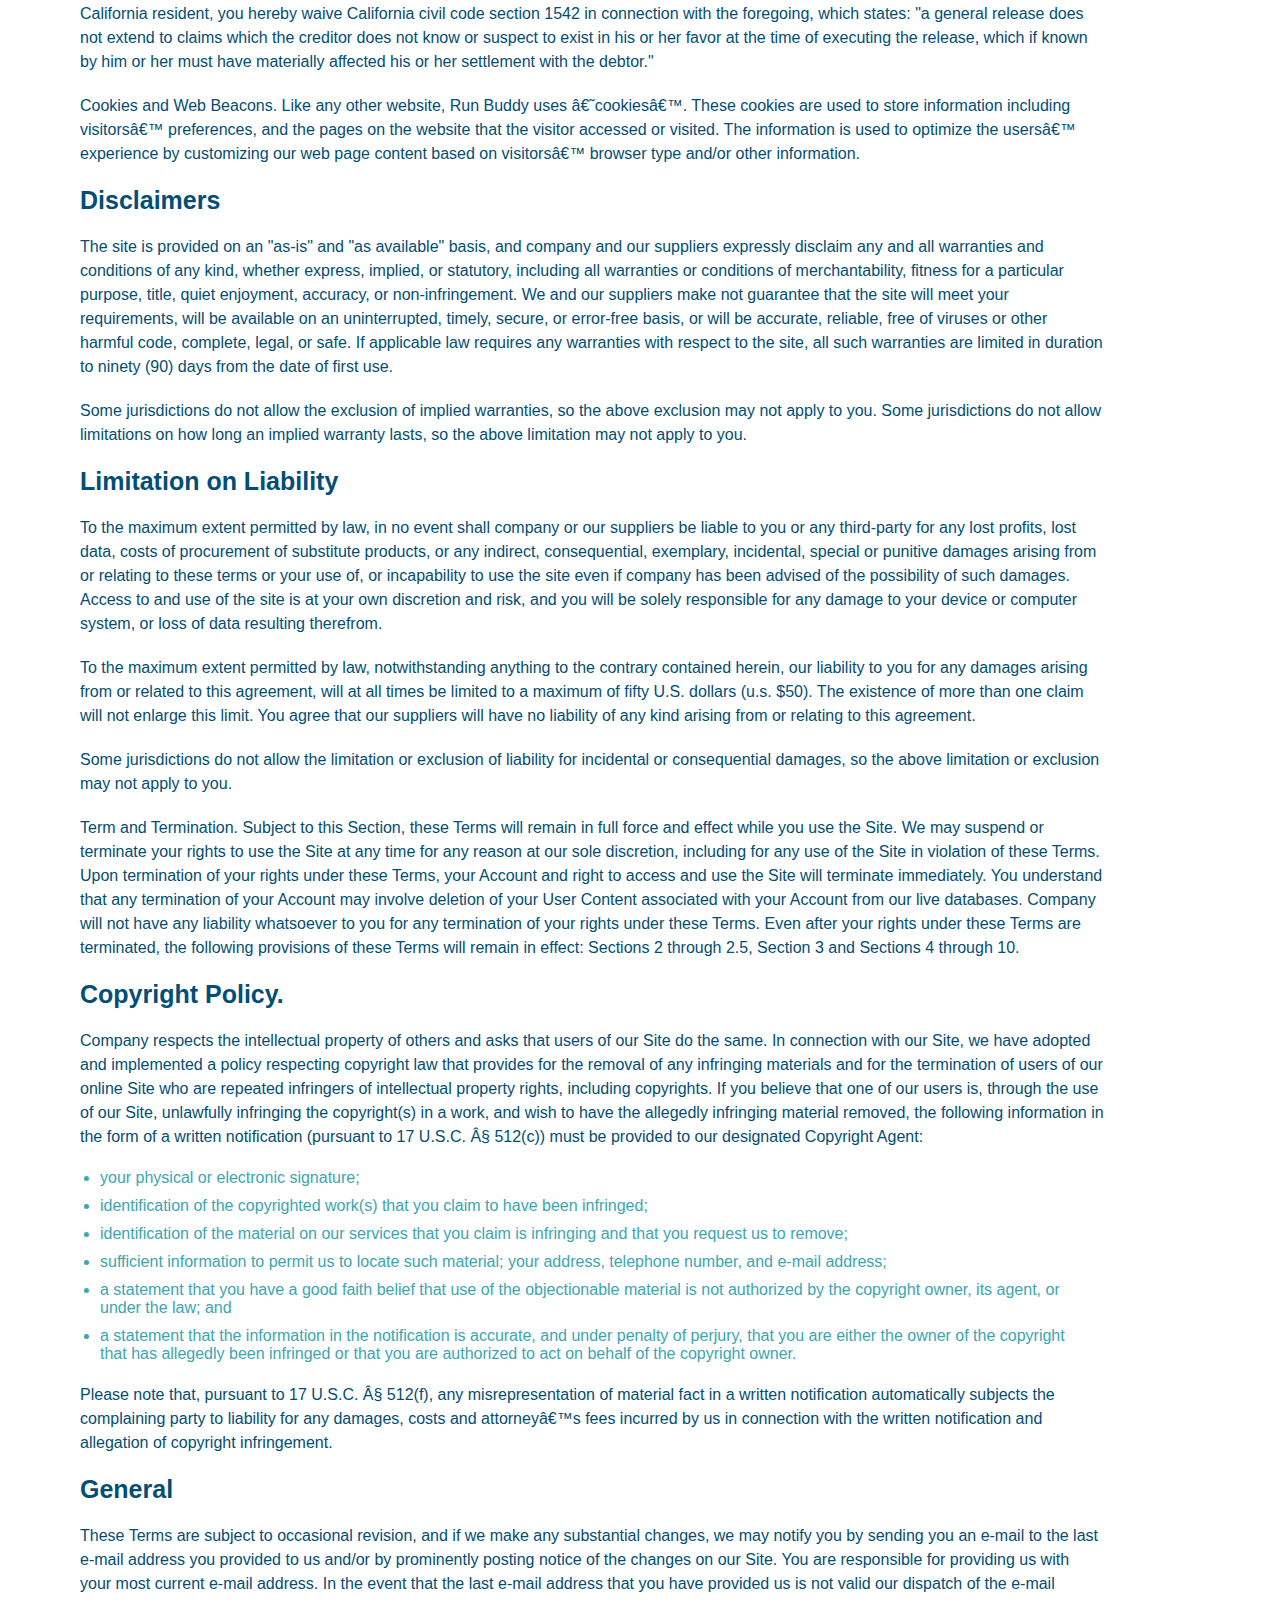
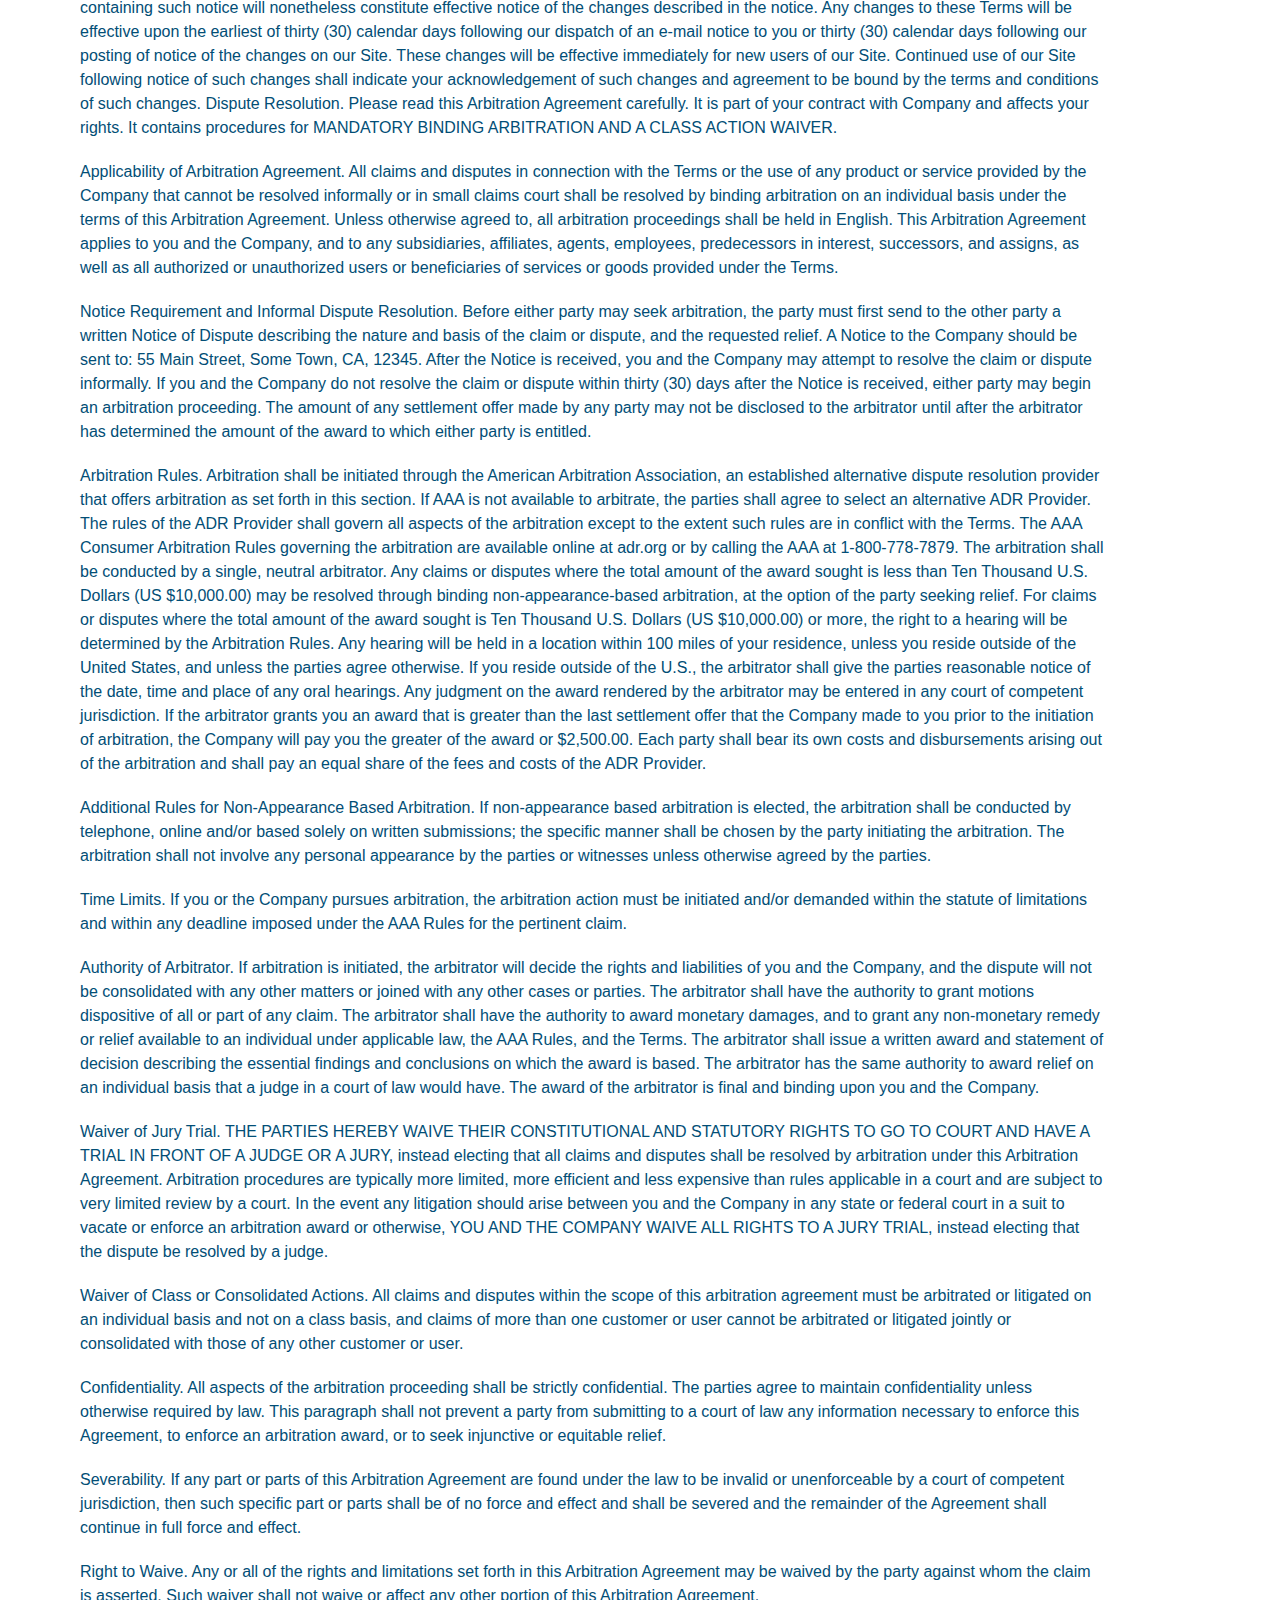
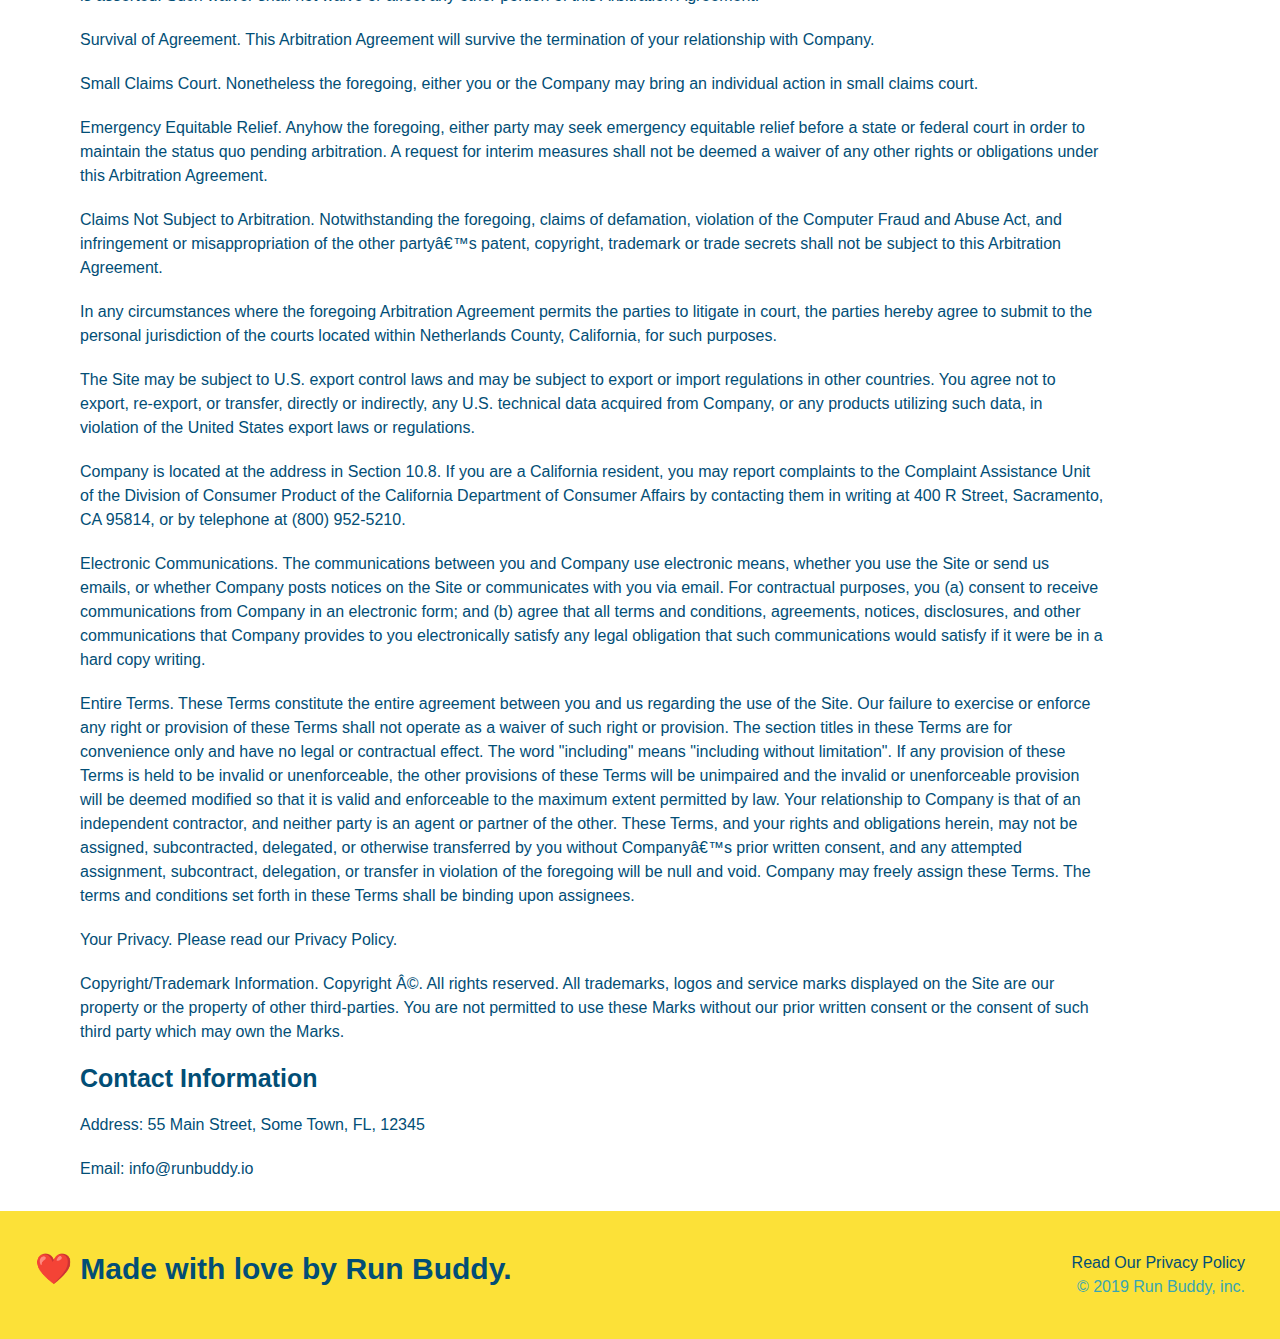
==== commit 8e8b95d9: "add media queries to stylesheet" ====
--- a/privacy-policy.html
+++ b/privacy-policy.html
@@ -2,6 +2,7 @@
 <html lang="en">
     <head>
         <meta charset="UTF-8">
+        <meta name="viewport" content="width=device-width, initial-scale=1.0" />
         <title>Privacy Policy - Run Buddy</title>
         <link rel="stylesheet" href="./assets/css/style.css" />
         <link rel="stylesheet" href="assets/css/secondary-styles.css">
--- a/assets/css/style.css
+++ b/assets/css/style.css
@@ -15,6 +15,9 @@
   header {
     padding: 20px 35px;
     background-color: #39a6b2;
+    display: flex;
+    justify-content: space-between;
+    flex-wrap: wrap;
   }
 
   /* style h1 element in header */
@@ -23,7 +26,7 @@
     font-size: 36px;
     color: #fce138;
     margin: 0;
-    display: inline;
+
   }
   
   /* anchor styling in header */ 
@@ -33,37 +36,42 @@
   }
 
   header nav {
-    float: right;
+    
     margin: 7px 0;
   }
 
-  header nav ul li {
-    display: inline;
+  header nav ul  {
+    display: flex;
+    flex-wrap: wrap;
+    justify-content: space-between;
+    align-items: center;
+    list-style: none;
 
   }
 
   header nav ul li a {
-    margin: 0 30px;
+    padding: 10px 15px;
     font-weight: lighter;
-    font-size: 22px;
+    font-size: 1.55vw;
   }
 
   /* footer styling */
   footer {
+    display: flex;
+    justify-content: space-between;
+    flex-wrap: wrap;
     background: #fce138;
     width: 100%;
     padding: 40px 35px;
   }
 
   footer h2 {
-    display: inline;
     color: #024e76;
     font-size: 30px;
     margin: 0;
   }
 
   footer div {
-    float: right;
     line-height: 1.5;
     text-align: right;
   }
@@ -78,23 +86,37 @@
 
   /* hero styling */
   .hero {
-    background-image: url("../images/hero-bg.jpg");
-    height: 600px;
+    background-image: url("../images/hero-bg.jpg"); 
     background-size: cover;
     background-position: center;
-    position: relative;
-
+    display: flex;
+    justify-content: center;
+    flex-wrap: wrap;
+    align-items: flex-start;
+  }
+
+  .hero-cta {
+    width: 35%;
+    text-align: right;
+    margin: 3.5%;
+    color: #fff;
+    font-size: 18px;
+    line-height: 1.2;
+  }
+
+  .hero-cta h2 {
+    font-style: italic;
+    font-size: 55px;
+    color: #fce138;
   }
 
   .hero-form {
     background-color: #fce138;
     padding: 20px;
     color: #024e76;
-    width: 500px;
-    position: absolute;
     border: solid 3px #024e76;
-    bottom: 120px;
-    right: 140px;
+   width: 40%;
+   margin: 3.5%;
   }
 
   .hero-form p {
@@ -124,9 +146,6 @@
   }
 
   /* "what we do" styling */
-  .intro {
-    text-align: center;
-  }
 
 
   .intro p {
@@ -135,22 +154,23 @@
     width: 80%;
     font-size: 20px;
     margin: 0 auto;
+    text-align: center;
   }
 
   /* "what you do" styling */
   .steps {
-    text-align: center;
     background: #fce138;
   }
 /* "what you do" styling END */
 
 .section-title {
-  font-size: 55px;
-  color: #024e76;
-  margin-bottom: 35px;
-  padding: 0 100px 20px 100px;
-  display: inline-block;
+  font-size: 48px;
+  color: #024e76;
   border-bottom: 3px solid;
+  padding-bottom: 20px;
+  text-align: center;
+  margin: 0 auto 35px auto;
+  width: 50%;
 }
 
 .primary-border {
@@ -161,68 +181,95 @@
   border-color: #39a6b2;
 }
 
-.steps div {
-  margin-bottom: 80px;
-}
-
-.steps img {
-  width: 15%;
-  margin: 10px 0;
-}
-
-.steps h3 {
+/* step/flexbox styling */
+.step {
+  margin: 50px auto;
+  padding-bottom: 50px;
+  width: 80%;
+  border-bottom: 1px solid #39a6b2;
+  display: flex;
+  flex-wrap: wrap;
+  align-items: center;
+  justify-content: space-between;
+}
+
+.step h3 {
   color: #024e76;
   font-size: 46px;
-  margin-top: 10px;
-}
-
-.steps p {
+  flex: 1 30%;
+}
+
+.step-info {
+  flex: 2 70%;
+  display: flex;
+  flex-wrap: wrap;
+  align-items: center;
+}
+
+.step-img {
+  flex: 1 12%;
+  margin-right: 20px;
+}
+
+.step-img img {
+  max-width: 100%;
+}
+
+.step-text {
+  flex: 12;
+}
+
+.step-text p {
   color: #39a6b2;
-  font-size: 23px;
-}
-
-.steps span {
-  font-size: 38px;
+  font-size:18px;
+}
+
+.step-text h4 {
+  font-size: 26px;
+  line-height: 1.5;
+  color: #024e76;
 }
 
 /* trainers styling */
 .trainers {
-  text-align: center;
+  width: 100%;
+  margin: 0 auto;
+  display: flex;
+  flex-wrap: wrap;
+  justify-content: space-around;
 }
 
 .trainer {
-  width: 900px;
-  margin: 0 auto 30px auto;
+  margin: 20px;
+  flex: 1;
   background: #024e76;
   color: #fce138;
-  overflow: auto;
+  
 }
 
 .trainer img {
-  width: 35%;
-  float: left;
+  width: 100%;
 }
 
 .trainer-bio {
-  padding: 35px;
-  float: left;
-  width: 65%;
+  padding: 25px;
+  line-height: 1.3;
 }
 
 .trainer-bio h3 {
-  font-size: 32px;
-  margin-bottom: 8px;
+  font-size: 28px;
+  
 }
 
 .trainer-bio h4 {
   font-weight: lighter;
-  font-size: 26px;
-  margin-bottom: 25px;
+  font-size: 22px;
+  margin-bottom: 15px;
 }
 
 .trainer-bio p {
   font-size: 17px;
-  line-height: 1.3;
+  
 }
 
 .text-left {
@@ -233,14 +280,23 @@
   text-align: right;
 }
 
+.flex-row {
+  display: flex;
+}
+
 /* reach out style start */ 
 .contact {
-  text-align: center;
   background-color: #024e76;
 }
 
 .contact h2 {
   color: #fce138;
+}
+
+.contact-info {
+  display: flex;
+  justify-content: space-between;
+  flex-wrap: wrap;
 }
 
 .contact-info h3 {
@@ -249,23 +305,17 @@
 }
 
 .contact-info div {
-  width: 400px;
-  display: inline-block;
-  vertical-align: top;
-  text-align: left;
-  margin: 30px 0 0 60px;
   color: white;
 }
 
 .contact-info iframe {
-  width: 400px;
   height: 400px;
 }
 
 .contact-info p, .contact-info address {
   margin: 25px 0;
   line-height: 1.5;
-  font-size: 20px;
+  font-size: 16px;
   font-style: normal;
 }
 
@@ -273,3 +323,48 @@
   color: #fce138;
 }
 
+.contact-info > * {
+  flex: 1;
+  margin: 15px;
+}
+
+.contact-form input, .contact-form textarea {
+  border: 1px solid #024e76;
+  display: block;
+  padding: 7px 15px;
+  font-size: 16px;
+  color: #024e76;
+  width: 100%;
+  margin-bottom: 15px;
+  margin-top: 5px;
+}
+
+.contact-form button {
+  width: 100%;
+  border: none;
+  background: #fce138;
+  color: #024e76;
+  text-align: center;
+  padding: 15px 0;
+  font-size: 16px;
+}
+
+/* Media query styling start */ 
+
+/* MEDIA QUERY FOR SMALLER DESKTOP SCREENS AND SMALLER */
+@media screen and (max-width: 980px) {
+
+  }
+}
+
+/* MEDIA QUERY FOR TABLET AND SMALLER */
+@media screen and (max-width: 768px) {
+ 
+  } 
+}
+
+/* MEDIA QUERY FOR MOBILE AND SMALLER */
+@media screen and (max-width: 575px) {
+ 
+  }
+}